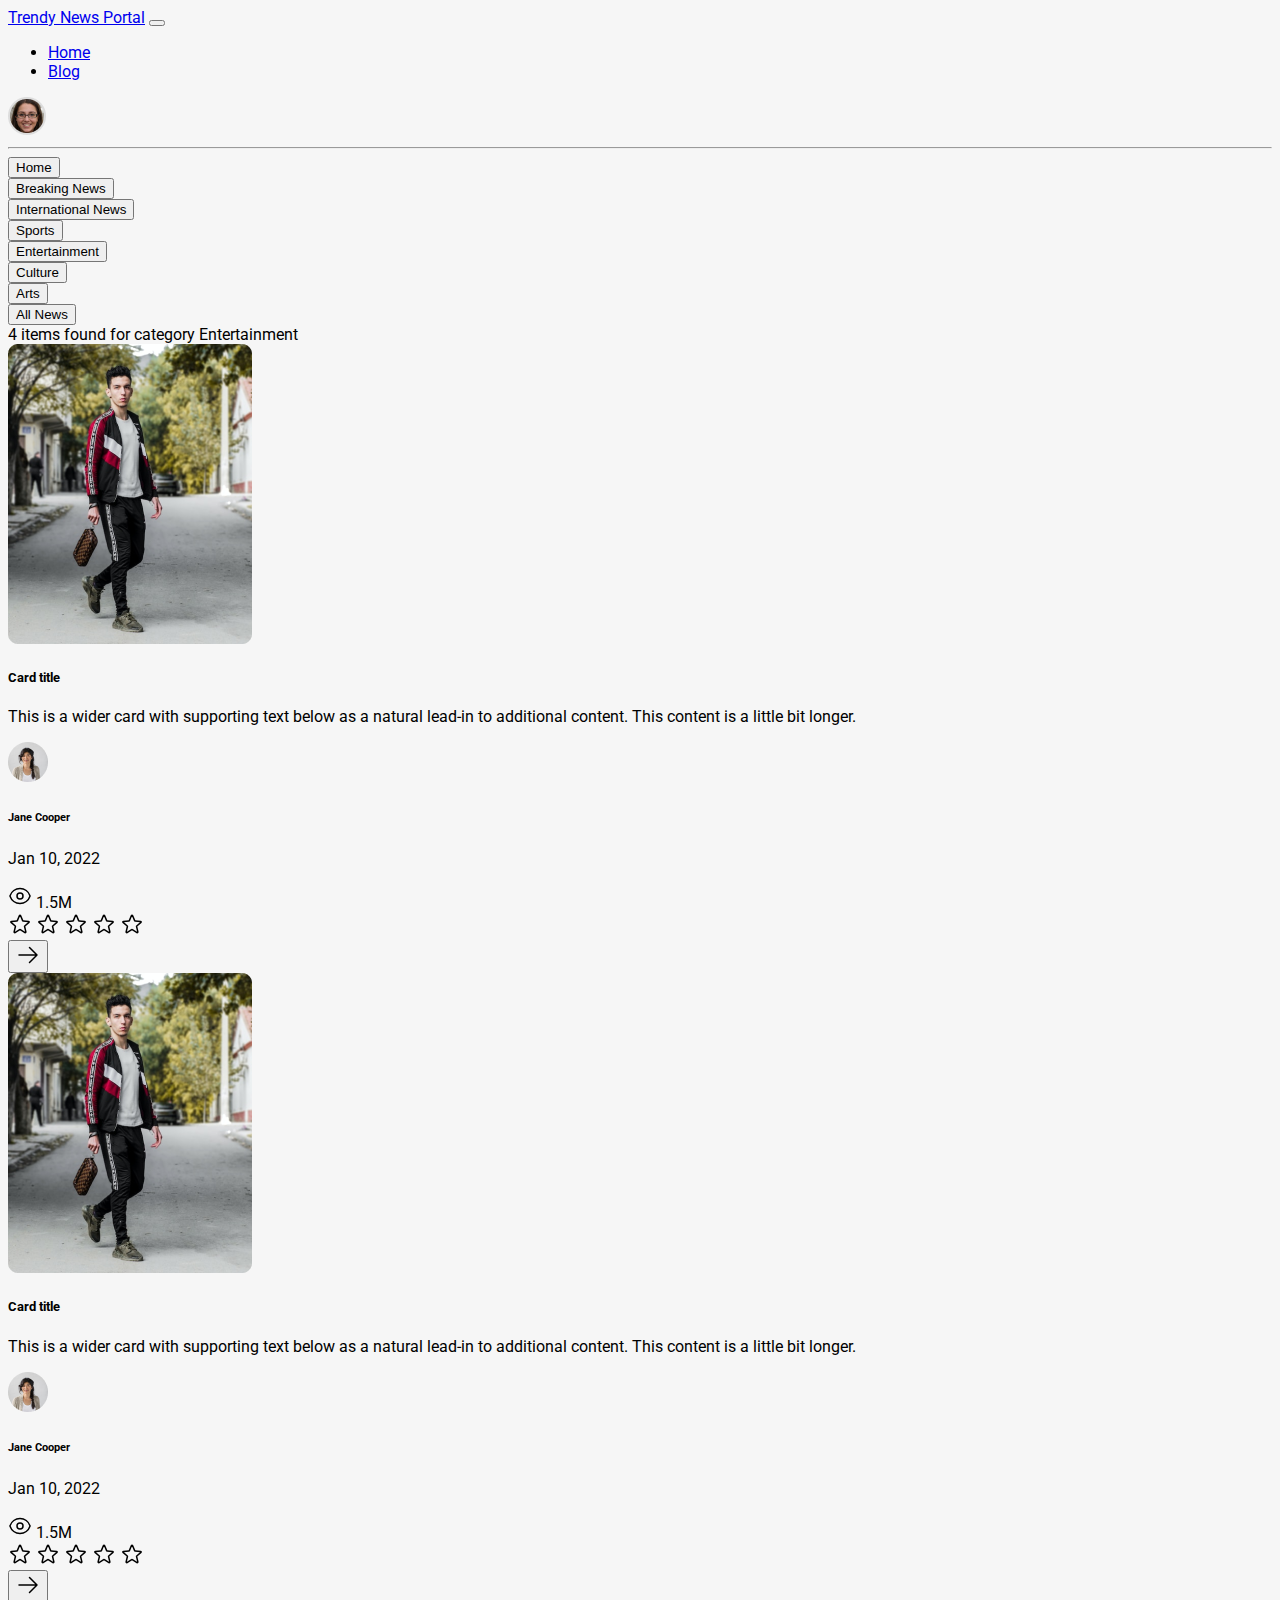
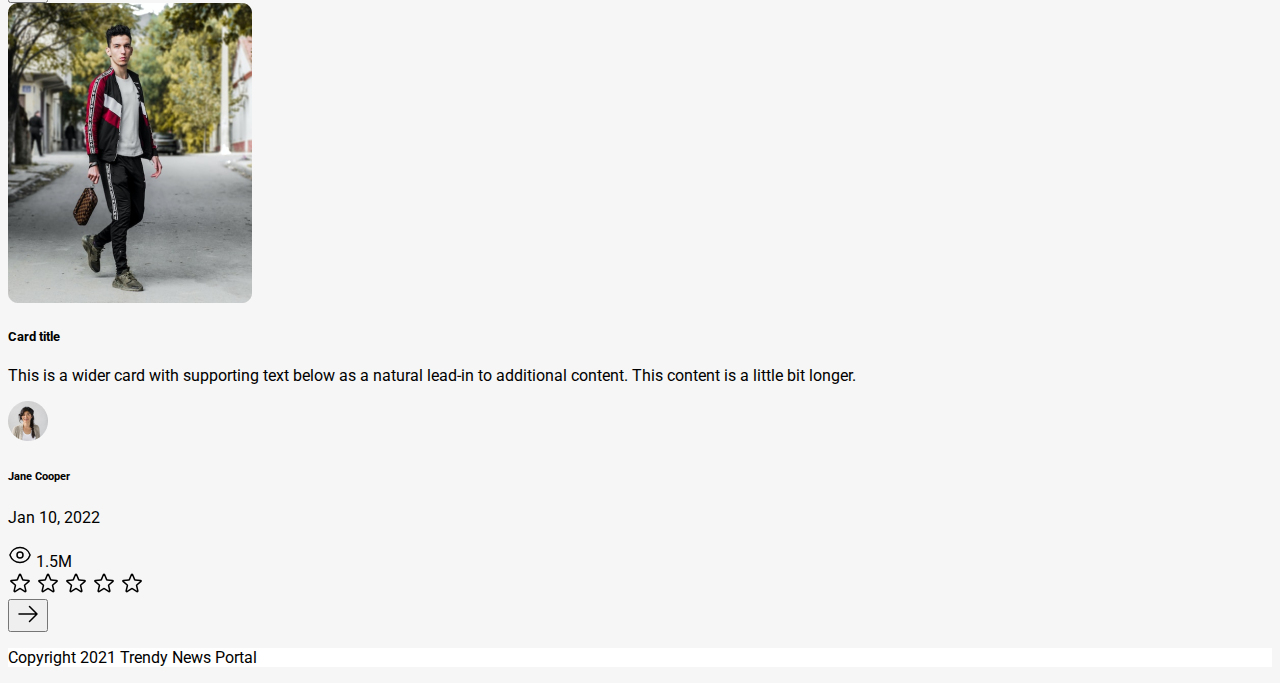
==== index.html @ 8bb481de "UI Done!" ====
<!DOCTYPE html>
<html lang="en">
<head>
  <meta charset="UTF-8">
  <meta http-equiv="X-UA-Compatible" content="IE=edge">
  <meta name="viewport" content="width=device-width, initial-scale=1.0">
  <title>Trendy News Portal</title>
  <!-- Bootstrap CSS -->
  <link href="https://cdn.jsdelivr.net/npm/bootstrap@5.0.2/dist/css/bootstrap.min.css" rel="stylesheet" integrity="sha384-EVSTQN3/azprG1Anm3QDgpJLIm9Nao0Yz1ztcQTwFspd3yD65VohhpuuCOmLASjC" crossorigin="anonymous">
  <!-- Custom CSS -->
  <link rel="stylesheet" href="styles/style.css">
</head>
<body>
  <!-- Header start -->
  <header>
    <nav class="navbar navbar-expand-lg navbar-light">
      <div class="container">
        <a class="navbar-brand" href="#"><span class="fw-bold text-primary">Trendy</span> News Portal</a>
        <button class="navbar-toggler" type="button" data-bs-toggle="collapse" data-bs-target="#navbarSupportedContent" aria-controls="navbarSupportedContent" aria-expanded="false" aria-label="Toggle navigation">
          <span class="navbar-toggler-icon"></span>
        </button>
        <div class="collapse navbar-collapse" id="navbarSupportedContent">
          <ul class="navbar-nav ml-auto ms-auto mb-2 mb-lg-0">
            <li class="nav-item">
              <a class="nav-link active fw-bold text-primary text-decoration-underline" aria-current="page" href="#">Home</a>
            </li>
            <li class="nav-item">
              <a class="nav-link" href="#">Blog</a>
            </li>
          </ul>
          <div class="ml-5">
            <img src="images/Avatar.png" alt="Avatar Image">
          </div>
        </div>
      </div>
    </nav>
  </header>
  <hr class="container mb-5">
  <!-- Header End -->
  <!-- Main Section Start  -->
  <main>
    <!-- Category Start  -->
    <Section class="mb-5">
      <div class="container">
        <div class="row align-items-center">
          <div class="col">
            <button class="btn">Home</button>
          </div>
          <div class="col">
            <button class="btn">Breaking News</button>
          </div>
          <div class="col">
            <button class="btn">International News</button>
          </div>
          <div class="col">
            <button class="btn">Sports</button>
          </div>
          <div class="col">
            <button class="btn btn-outline-primary">Entertainment</button>
          </div>
          <div class="col">
            <button class="btn">Culture</button>
          </div>
          <div class="col">
            <button class="btn">Arts</button>
          </div>
          <div class="col">
            <button class="btn">All News</button>
          </div>
        </div>
      </div>
    </Section>
    <!-- Category End  -->
    <!-- Category Message Section Start  -->
    <section class="">
      <div class="container">
        <div class="row">
          <div class="col">
            <div class="alert alert-success" role="alert">
              4 items found for category Entertainment
            </div>
          </div>
        </div>
      </div>
    </section>
    <!-- Category Message Section End  -->
    <!-- Short View Start  -->
    <section>
      <div class="container">
        <div class="row">
          <div class="col">
            <div class="card mb-3 rounded-3">
              <div class="row g-0 d-flex align-items-center">
                <div class="col-md-4 p-3">
                  <img src="images/card-img.png" class="img-fluid w-100 rounded-start" alt="...">
                </div>
                <div class="col-md-8">
                  <div class="card-body">
                    <h5 class="card-title">Card title</h5>
                    <p class="card-text">This is a wider card with supporting text below as a natural lead-in to additional content. This content is a little bit longer.</p>
                    <div class="container mt-5">
                      <div class="row d-flex align-items-center justify-content-center">
                        <div class="col-md-3 col-6">
                          <div class="author d-flex align-items-center">
                            <img src="images/author.png" alt="">
                            <div class="author-info">
                              <h6>Jane Cooper</h6>
                              <p>Jan 10, 2022</p>
                            </div>
                          </div>
                        </div>
                        <div class="col-md-3 col-6">
                          <svg style="height: 24px; width: 24px;" xmlns="http://www.w3.org/2000/svg" fill="none" viewBox="0 0 24 24" stroke-width="1.5" stroke="currentColor" class="w-6 h-6">
                            <path stroke-linecap="round" stroke-linejoin="round" d="M2.036 12.322a1.012 1.012 0 010-.639C3.423 7.51 7.36 4.5 12 4.5c4.638 0 8.573 3.007 9.963 7.178.07.207.07.431 0 .639C20.577 16.49 16.64 19.5 12 19.5c-4.638 0-8.573-3.007-9.963-7.178z" />
                            <path stroke-linecap="round" stroke-linejoin="round" d="M15 12a3 3 0 11-6 0 3 3 0 016 0z" />
                          </svg>
                          <span>1.5M</span>
                        </div>
                        <div class="col-md-3 col-6">
                          <svg style="height: 24px; width: 24px;" xmlns="http://www.w3.org/2000/svg" fill="none" viewBox="0 0 24 24" stroke-width="1.5" stroke="currentColor" class="w-6 h-6">
                            <path stroke-linecap="round" stroke-linejoin="round" d="M11.48 3.499a.562.562 0 011.04 0l2.125 5.111a.563.563 0 00.475.345l5.518.442c.499.04.701.663.321.988l-4.204 3.602a.563.563 0 00-.182.557l1.285 5.385a.562.562 0 01-.84.61l-4.725-2.885a.563.563 0 00-.586 0L6.982 20.54a.562.562 0 01-.84-.61l1.285-5.386a.562.562 0 00-.182-.557l-4.204-3.602a.563.563 0 01.321-.988l5.518-.442a.563.563 0 00.475-.345L11.48 3.5z" />
                          </svg>
                          <svg style="height: 24px; width: 24px;" xmlns="http://www.w3.org/2000/svg" fill="none" viewBox="0 0 24 24" stroke-width="1.5" stroke="currentColor" class="w-6 h-6">
                            <path stroke-linecap="round" stroke-linejoin="round" d="M11.48 3.499a.562.562 0 011.04 0l2.125 5.111a.563.563 0 00.475.345l5.518.442c.499.04.701.663.321.988l-4.204 3.602a.563.563 0 00-.182.557l1.285 5.385a.562.562 0 01-.84.61l-4.725-2.885a.563.563 0 00-.586 0L6.982 20.54a.562.562 0 01-.84-.61l1.285-5.386a.562.562 0 00-.182-.557l-4.204-3.602a.563.563 0 01.321-.988l5.518-.442a.563.563 0 00.475-.345L11.48 3.5z" />
                          </svg>
                          <svg style="height: 24px; width: 24px;" xmlns="http://www.w3.org/2000/svg" fill="none" viewBox="0 0 24 24" stroke-width="1.5" stroke="currentColor" class="w-6 h-6">
                            <path stroke-linecap="round" stroke-linejoin="round" d="M11.48 3.499a.562.562 0 011.04 0l2.125 5.111a.563.563 0 00.475.345l5.518.442c.499.04.701.663.321.988l-4.204 3.602a.563.563 0 00-.182.557l1.285 5.385a.562.562 0 01-.84.61l-4.725-2.885a.563.563 0 00-.586 0L6.982 20.54a.562.562 0 01-.84-.61l1.285-5.386a.562.562 0 00-.182-.557l-4.204-3.602a.563.563 0 01.321-.988l5.518-.442a.563.563 0 00.475-.345L11.48 3.5z" />
                          </svg>
                          <svg style="height: 24px; width: 24px;" xmlns="http://www.w3.org/2000/svg" fill="none" viewBox="0 0 24 24" stroke-width="1.5" stroke="currentColor" class="w-6 h-6">
                            <path stroke-linecap="round" stroke-linejoin="round" d="M11.48 3.499a.562.562 0 011.04 0l2.125 5.111a.563.563 0 00.475.345l5.518.442c.499.04.701.663.321.988l-4.204 3.602a.563.563 0 00-.182.557l1.285 5.385a.562.562 0 01-.84.61l-4.725-2.885a.563.563 0 00-.586 0L6.982 20.54a.562.562 0 01-.84-.61l1.285-5.386a.562.562 0 00-.182-.557l-4.204-3.602a.563.563 0 01.321-.988l5.518-.442a.563.563 0 00.475-.345L11.48 3.5z" />
                          </svg>
                          <svg style="height: 24px; width: 24px;" xmlns="http://www.w3.org/2000/svg" fill="none" viewBox="0 0 24 24" stroke-width="1.5" stroke="currentColor" class="w-6 h-6">
                            <path stroke-linecap="round" stroke-linejoin="round" d="M11.48 3.499a.562.562 0 011.04 0l2.125 5.111a.563.563 0 00.475.345l5.518.442c.499.04.701.663.321.988l-4.204 3.602a.563.563 0 00-.182.557l1.285 5.385a.562.562 0 01-.84.61l-4.725-2.885a.563.563 0 00-.586 0L6.982 20.54a.562.562 0 01-.84-.61l1.285-5.386a.562.562 0 00-.182-.557l-4.204-3.602a.563.563 0 01.321-.988l5.518-.442a.563.563 0 00.475-.345L11.48 3.5z" />
                          </svg>
                          
                        </div>
                        <div class="col-md-3 col-6">
                          <button class="btn btn-outline-primary"><svg style="height: 24px; width: 24px;" xmlns="http://www.w3.org/2000/svg" fill="none" viewBox="0 0 24 24" stroke-width="1.5" stroke="currentColor" class="w-6 h-6">
                            <path stroke-linecap="round" stroke-linejoin="round" d="M13.5 4.5L21 12m0 0l-7.5 7.5M21 12H3" />
                          </svg>
                          </button>
                        </div>
                      </div>
                    </div>
                  </div>
                </div>
              </div>
            </div>
          </div>
        </div>
      </div>
      <div class="container">
        <div class="row">
          <div class="col">
            <div class="card mb-3 rounded-3">
              <div class="row g-0 d-flex align-items-center">
                <div class="col-md-4 p-3">
                  <img src="images/card-img.png" class="img-fluid w-100 rounded-start" alt="...">
                </div>
                <div class="col-md-8">
                  <div class="card-body">
                    <h5 class="card-title">Card title</h5>
                    <p class="card-text">This is a wider card with supporting text below as a natural lead-in to additional content. This content is a little bit longer.</p>
                    <div class="container mt-5">
                      <div class="row d-flex align-items-center justify-content-start">
                        <div class="col-md-3 col-6">
                          <div class="author d-flex align-items-center">
                            <img src="images/author.png" alt="">
                            <div class="author-info">
                              <h6>Jane Cooper</h6>
                              <p>Jan 10, 2022</p>
                            </div>
                          </div>
                        </div>
                        <div class="col-md-3 col-6">
                          <svg style="height: 24px; width: 24px;" xmlns="http://www.w3.org/2000/svg" fill="none" viewBox="0 0 24 24" stroke-width="1.5" stroke="currentColor" class="w-6 h-6">
                            <path stroke-linecap="round" stroke-linejoin="round" d="M2.036 12.322a1.012 1.012 0 010-.639C3.423 7.51 7.36 4.5 12 4.5c4.638 0 8.573 3.007 9.963 7.178.07.207.07.431 0 .639C20.577 16.49 16.64 19.5 12 19.5c-4.638 0-8.573-3.007-9.963-7.178z" />
                            <path stroke-linecap="round" stroke-linejoin="round" d="M15 12a3 3 0 11-6 0 3 3 0 016 0z" />
                          </svg>
                          <span>1.5M</span>
                        </div>
                        <div class="col-md-3 col-6">
                          <svg style="height: 24px; width: 24px;" xmlns="http://www.w3.org/2000/svg" fill="none" viewBox="0 0 24 24" stroke-width="1.5" stroke="currentColor" class="w-6 h-6">
                            <path stroke-linecap="round" stroke-linejoin="round" d="M11.48 3.499a.562.562 0 011.04 0l2.125 5.111a.563.563 0 00.475.345l5.518.442c.499.04.701.663.321.988l-4.204 3.602a.563.563 0 00-.182.557l1.285 5.385a.562.562 0 01-.84.61l-4.725-2.885a.563.563 0 00-.586 0L6.982 20.54a.562.562 0 01-.84-.61l1.285-5.386a.562.562 0 00-.182-.557l-4.204-3.602a.563.563 0 01.321-.988l5.518-.442a.563.563 0 00.475-.345L11.48 3.5z" />
                          </svg>
                          <svg style="height: 24px; width: 24px;" xmlns="http://www.w3.org/2000/svg" fill="none" viewBox="0 0 24 24" stroke-width="1.5" stroke="currentColor" class="w-6 h-6">
                            <path stroke-linecap="round" stroke-linejoin="round" d="M11.48 3.499a.562.562 0 011.04 0l2.125 5.111a.563.563 0 00.475.345l5.518.442c.499.04.701.663.321.988l-4.204 3.602a.563.563 0 00-.182.557l1.285 5.385a.562.562 0 01-.84.61l-4.725-2.885a.563.563 0 00-.586 0L6.982 20.54a.562.562 0 01-.84-.61l1.285-5.386a.562.562 0 00-.182-.557l-4.204-3.602a.563.563 0 01.321-.988l5.518-.442a.563.563 0 00.475-.345L11.48 3.5z" />
                          </svg>
                          <svg style="height: 24px; width: 24px;" xmlns="http://www.w3.org/2000/svg" fill="none" viewBox="0 0 24 24" stroke-width="1.5" stroke="currentColor" class="w-6 h-6">
                            <path stroke-linecap="round" stroke-linejoin="round" d="M11.48 3.499a.562.562 0 011.04 0l2.125 5.111a.563.563 0 00.475.345l5.518.442c.499.04.701.663.321.988l-4.204 3.602a.563.563 0 00-.182.557l1.285 5.385a.562.562 0 01-.84.61l-4.725-2.885a.563.563 0 00-.586 0L6.982 20.54a.562.562 0 01-.84-.61l1.285-5.386a.562.562 0 00-.182-.557l-4.204-3.602a.563.563 0 01.321-.988l5.518-.442a.563.563 0 00.475-.345L11.48 3.5z" />
                          </svg>
                          <svg style="height: 24px; width: 24px;" xmlns="http://www.w3.org/2000/svg" fill="none" viewBox="0 0 24 24" stroke-width="1.5" stroke="currentColor" class="w-6 h-6">
                            <path stroke-linecap="round" stroke-linejoin="round" d="M11.48 3.499a.562.562 0 011.04 0l2.125 5.111a.563.563 0 00.475.345l5.518.442c.499.04.701.663.321.988l-4.204 3.602a.563.563 0 00-.182.557l1.285 5.385a.562.562 0 01-.84.61l-4.725-2.885a.563.563 0 00-.586 0L6.982 20.54a.562.562 0 01-.84-.61l1.285-5.386a.562.562 0 00-.182-.557l-4.204-3.602a.563.563 0 01.321-.988l5.518-.442a.563.563 0 00.475-.345L11.48 3.5z" />
                          </svg>
                          <svg style="height: 24px; width: 24px;" xmlns="http://www.w3.org/2000/svg" fill="none" viewBox="0 0 24 24" stroke-width="1.5" stroke="currentColor" class="w-6 h-6">
                            <path stroke-linecap="round" stroke-linejoin="round" d="M11.48 3.499a.562.562 0 011.04 0l2.125 5.111a.563.563 0 00.475.345l5.518.442c.499.04.701.663.321.988l-4.204 3.602a.563.563 0 00-.182.557l1.285 5.385a.562.562 0 01-.84.61l-4.725-2.885a.563.563 0 00-.586 0L6.982 20.54a.562.562 0 01-.84-.61l1.285-5.386a.562.562 0 00-.182-.557l-4.204-3.602a.563.563 0 01.321-.988l5.518-.442a.563.563 0 00.475-.345L11.48 3.5z" />
                          </svg>
                          
                        </div>
                        <div class="col-md-3 col-6">
                          <button class="btn btn-outline-primary"><svg style="height: 24px; width: 24px;" xmlns="http://www.w3.org/2000/svg" fill="none" viewBox="0 0 24 24" stroke-width="1.5" stroke="currentColor" class="w-6 h-6">
                            <path stroke-linecap="round" stroke-linejoin="round" d="M13.5 4.5L21 12m0 0l-7.5 7.5M21 12H3" />
                          </svg>
                          </button>
                        </div>
                      </div>
                    </div>
                  </div>
                </div>
              </div>
            </div>
          </div>
        </div>
      </div>
      <div class="container">
        <div class="row">
          <div class="col">
            <div class="card mb-3 rounded-3">
              <div class="row g-0 d-flex align-items-center">
                <div class="col-md-4 p-3">
                  <img src="images/card-img.png" class="img-fluid w-100 rounded-start" alt="...">
                </div>
                <div class="col-md-8">
                  <div class="card-body">
                    <h5 class="card-title">Card title</h5>
                    <p class="card-text">This is a wider card with supporting text below as a natural lead-in to additional content. This content is a little bit longer.</p>
                    <div class="container mt-5">
                      <div class="row d-flex align-items-center justify-content-center">
                        <div class="col-md-3 col-6">
                          <div class="author d-flex align-items-center">
                            <img src="images/author.png" alt="">
                            <div class="author-info">
                              <h6>Jane Cooper</h6>
                              <p>Jan 10, 2022</p>
                            </div>
                          </div>
                        </div>
                        <div class="col-md-3 col-6">
                          <svg style="height: 24px; width: 24px;" xmlns="http://www.w3.org/2000/svg" fill="none" viewBox="0 0 24 24" stroke-width="1.5" stroke="currentColor" class="w-6 h-6">
                            <path stroke-linecap="round" stroke-linejoin="round" d="M2.036 12.322a1.012 1.012 0 010-.639C3.423 7.51 7.36 4.5 12 4.5c4.638 0 8.573 3.007 9.963 7.178.07.207.07.431 0 .639C20.577 16.49 16.64 19.5 12 19.5c-4.638 0-8.573-3.007-9.963-7.178z" />
                            <path stroke-linecap="round" stroke-linejoin="round" d="M15 12a3 3 0 11-6 0 3 3 0 016 0z" />
                          </svg>
                          <span>1.5M</span>
                        </div>
                        <div class="col-md-3 col-6">
                          <svg style="height: 24px; width: 24px;" xmlns="http://www.w3.org/2000/svg" fill="none" viewBox="0 0 24 24" stroke-width="1.5" stroke="currentColor" class="w-6 h-6">
                            <path stroke-linecap="round" stroke-linejoin="round" d="M11.48 3.499a.562.562 0 011.04 0l2.125 5.111a.563.563 0 00.475.345l5.518.442c.499.04.701.663.321.988l-4.204 3.602a.563.563 0 00-.182.557l1.285 5.385a.562.562 0 01-.84.61l-4.725-2.885a.563.563 0 00-.586 0L6.982 20.54a.562.562 0 01-.84-.61l1.285-5.386a.562.562 0 00-.182-.557l-4.204-3.602a.563.563 0 01.321-.988l5.518-.442a.563.563 0 00.475-.345L11.48 3.5z" />
                          </svg>
                          <svg style="height: 24px; width: 24px;" xmlns="http://www.w3.org/2000/svg" fill="none" viewBox="0 0 24 24" stroke-width="1.5" stroke="currentColor" class="w-6 h-6">
                            <path stroke-linecap="round" stroke-linejoin="round" d="M11.48 3.499a.562.562 0 011.04 0l2.125 5.111a.563.563 0 00.475.345l5.518.442c.499.04.701.663.321.988l-4.204 3.602a.563.563 0 00-.182.557l1.285 5.385a.562.562 0 01-.84.61l-4.725-2.885a.563.563 0 00-.586 0L6.982 20.54a.562.562 0 01-.84-.61l1.285-5.386a.562.562 0 00-.182-.557l-4.204-3.602a.563.563 0 01.321-.988l5.518-.442a.563.563 0 00.475-.345L11.48 3.5z" />
                          </svg>
                          <svg style="height: 24px; width: 24px;" xmlns="http://www.w3.org/2000/svg" fill="none" viewBox="0 0 24 24" stroke-width="1.5" stroke="currentColor" class="w-6 h-6">
                            <path stroke-linecap="round" stroke-linejoin="round" d="M11.48 3.499a.562.562 0 011.04 0l2.125 5.111a.563.563 0 00.475.345l5.518.442c.499.04.701.663.321.988l-4.204 3.602a.563.563 0 00-.182.557l1.285 5.385a.562.562 0 01-.84.61l-4.725-2.885a.563.563 0 00-.586 0L6.982 20.54a.562.562 0 01-.84-.61l1.285-5.386a.562.562 0 00-.182-.557l-4.204-3.602a.563.563 0 01.321-.988l5.518-.442a.563.563 0 00.475-.345L11.48 3.5z" />
                          </svg>
                          <svg style="height: 24px; width: 24px;" xmlns="http://www.w3.org/2000/svg" fill="none" viewBox="0 0 24 24" stroke-width="1.5" stroke="currentColor" class="w-6 h-6">
                            <path stroke-linecap="round" stroke-linejoin="round" d="M11.48 3.499a.562.562 0 011.04 0l2.125 5.111a.563.563 0 00.475.345l5.518.442c.499.04.701.663.321.988l-4.204 3.602a.563.563 0 00-.182.557l1.285 5.385a.562.562 0 01-.84.61l-4.725-2.885a.563.563 0 00-.586 0L6.982 20.54a.562.562 0 01-.84-.61l1.285-5.386a.562.562 0 00-.182-.557l-4.204-3.602a.563.563 0 01.321-.988l5.518-.442a.563.563 0 00.475-.345L11.48 3.5z" />
                          </svg>
                          <svg style="height: 24px; width: 24px;" xmlns="http://www.w3.org/2000/svg" fill="none" viewBox="0 0 24 24" stroke-width="1.5" stroke="currentColor" class="w-6 h-6">
                            <path stroke-linecap="round" stroke-linejoin="round" d="M11.48 3.499a.562.562 0 011.04 0l2.125 5.111a.563.563 0 00.475.345l5.518.442c.499.04.701.663.321.988l-4.204 3.602a.563.563 0 00-.182.557l1.285 5.385a.562.562 0 01-.84.61l-4.725-2.885a.563.563 0 00-.586 0L6.982 20.54a.562.562 0 01-.84-.61l1.285-5.386a.562.562 0 00-.182-.557l-4.204-3.602a.563.563 0 01.321-.988l5.518-.442a.563.563 0 00.475-.345L11.48 3.5z" />
                          </svg>
                          
                        </div>
                        <div class="col-md-3 col-6">
                          <button class="btn btn-outline-primary"><svg style="height: 24px; width: 24px;" xmlns="http://www.w3.org/2000/svg" fill="none" viewBox="0 0 24 24" stroke-width="1.5" stroke="currentColor" class="w-6 h-6">
                            <path stroke-linecap="round" stroke-linejoin="round" d="M13.5 4.5L21 12m0 0l-7.5 7.5M21 12H3" />
                          </svg>
                          </button>
                        </div>
                      </div>
                    </div>
                  </div>
                </div>
              </div>
            </div>
          </div>
        </div>
      </div>
    </section>
    <!-- Short View End  -->
  </main>
  <!-- Main Section End  -->
  <!-- Footer Start  -->
  <footer class="text-center mt-5 p-3">
    <p>Copyright 2021 Trendy News Portal</p>
  </footer>
  <!-- Footer End  -->
  
 
  <!-- Bootstrap Script -->
  <script src="https://cdn.jsdelivr.net/npm/bootstrap@5.0.2/dist/js/bootstrap.bundle.min.js" integrity="sha384-MrcW6ZMFYlzcLA8Nl+NtUVF0sA7MsXsP1UyJoMp4YLEuNSfAP+JcXn/tWtIaxVXM" crossorigin="anonymous"></script>
  <!-- Custom Js  -->
  <script src="js/app.js"></script>
</body>
</html>
---- styles/style.css ----
/* fonts  */
@import url('https://fonts.googleapis.com/css2?family=Roboto:wght@400;500;700&display=swap');

/* Utilities */
body { 

  font-family: 'Roboto', sans-serif;
  background-color: #F6F6F6;

 }
 footer { 
  background-color: #fff;
  }
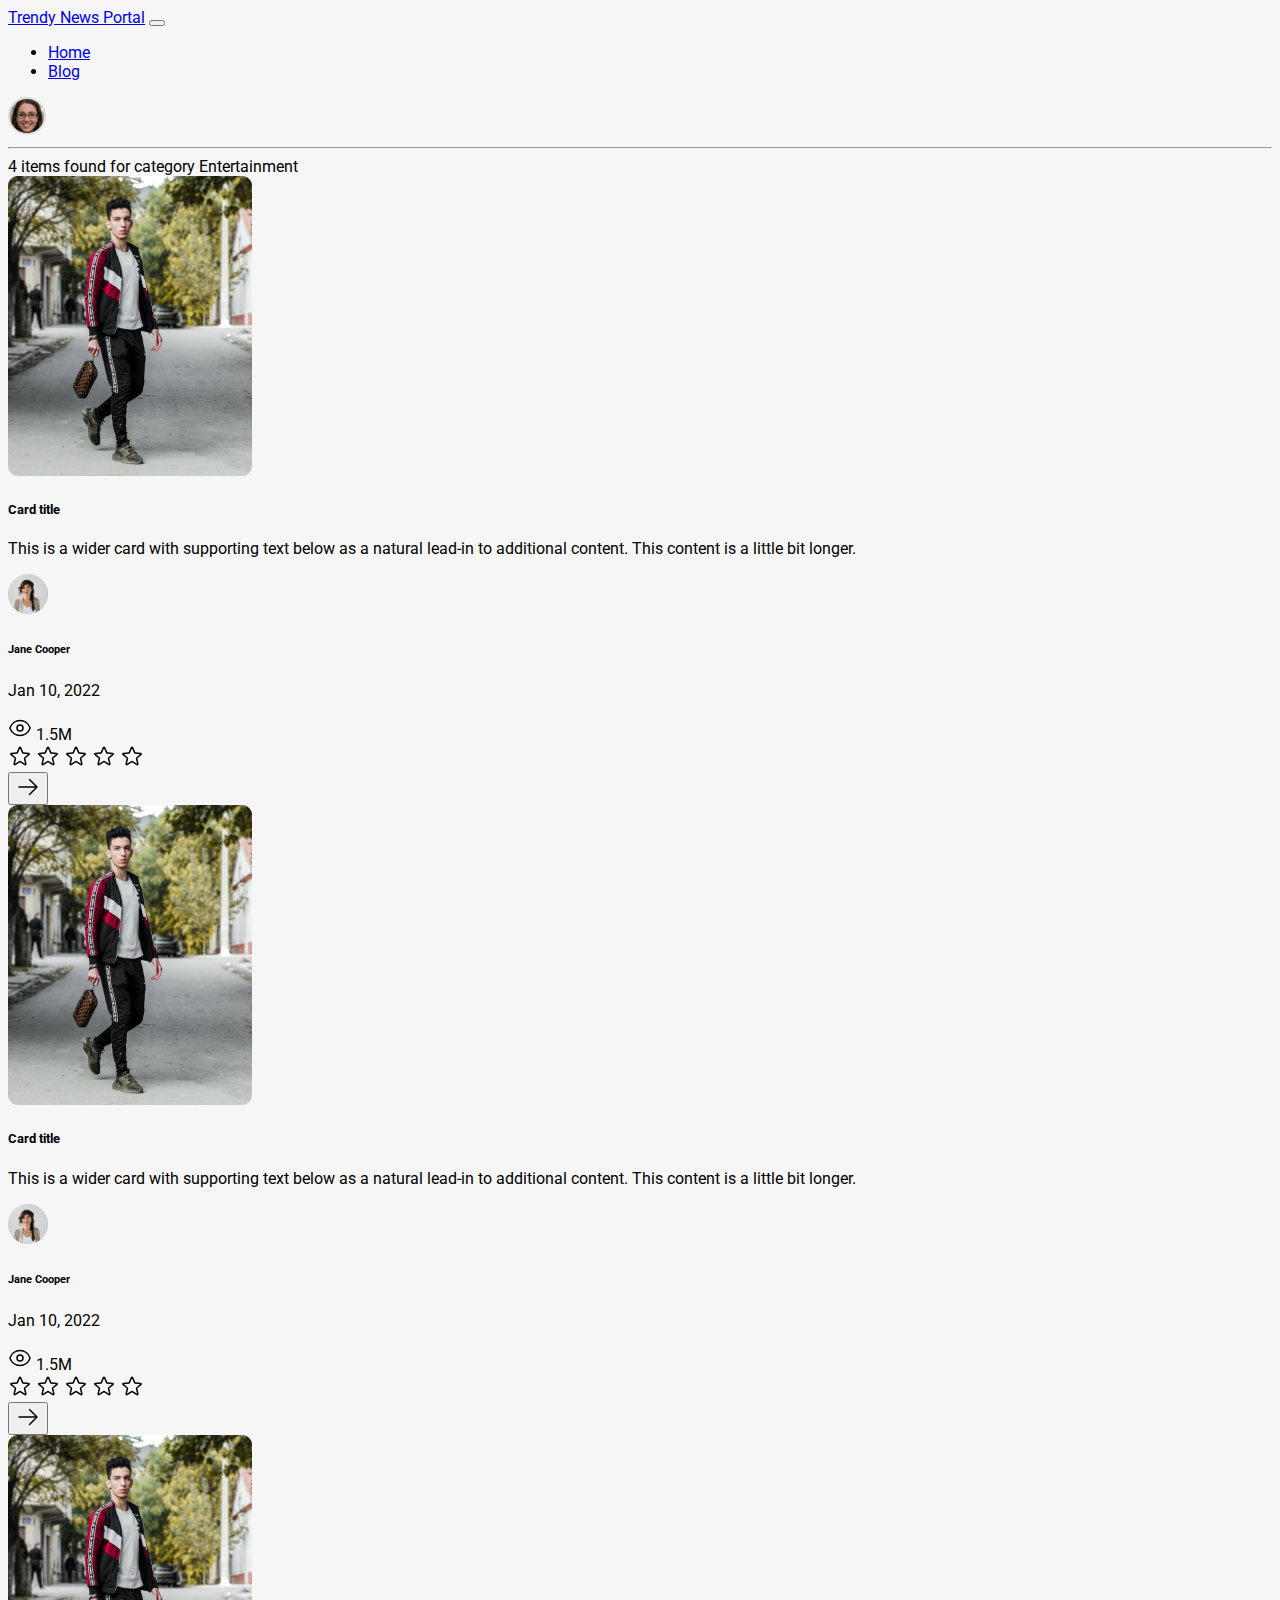
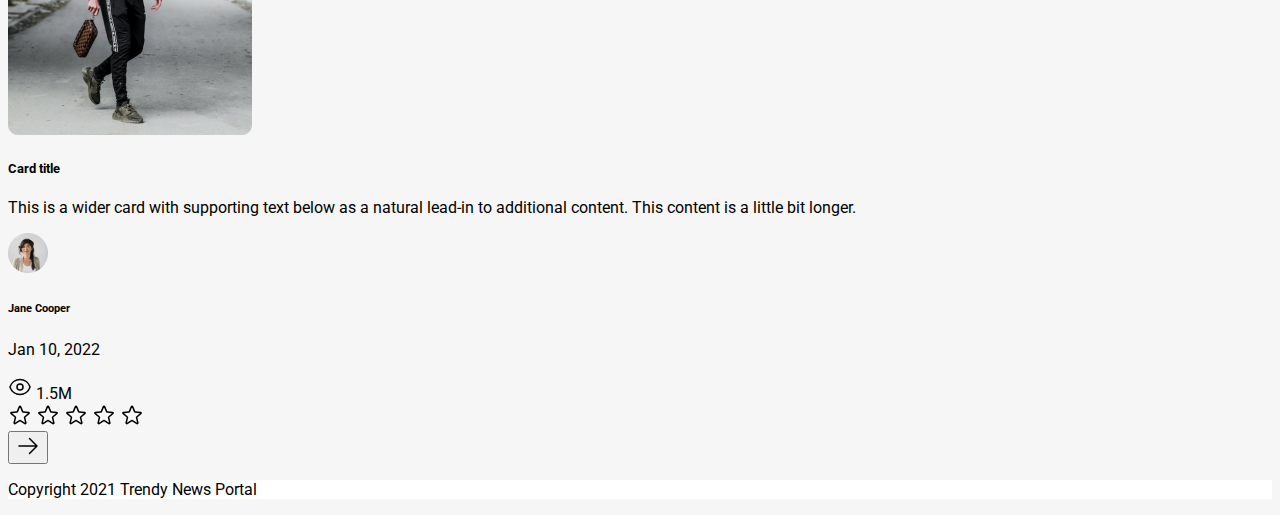
==== commit 6b2e1d55: "dynamic categories created" ====
--- a/index.html
+++ b/index.html
@@ -42,31 +42,9 @@
     <!-- Category Start  -->
     <Section class="mb-5">
       <div class="container">
-        <div class="row align-items-center">
-          <div class="col">
-            <button class="btn">Home</button>
-          </div>
-          <div class="col">
-            <button class="btn">Breaking News</button>
-          </div>
-          <div class="col">
-            <button class="btn">International News</button>
-          </div>
-          <div class="col">
-            <button class="btn">Sports</button>
-          </div>
-          <div class="col">
-            <button class="btn btn-outline-primary">Entertainment</button>
-          </div>
-          <div class="col">
-            <button class="btn">Culture</button>
-          </div>
-          <div class="col">
-            <button class="btn">Arts</button>
-          </div>
-          <div class="col">
-            <button class="btn">All News</button>
-          </div>
+        <div id="btn-container" class="row align-items-center">
+          <!-- Dynamic Categories Goes Here -->
+          
         </div>
       </div>
     </Section>
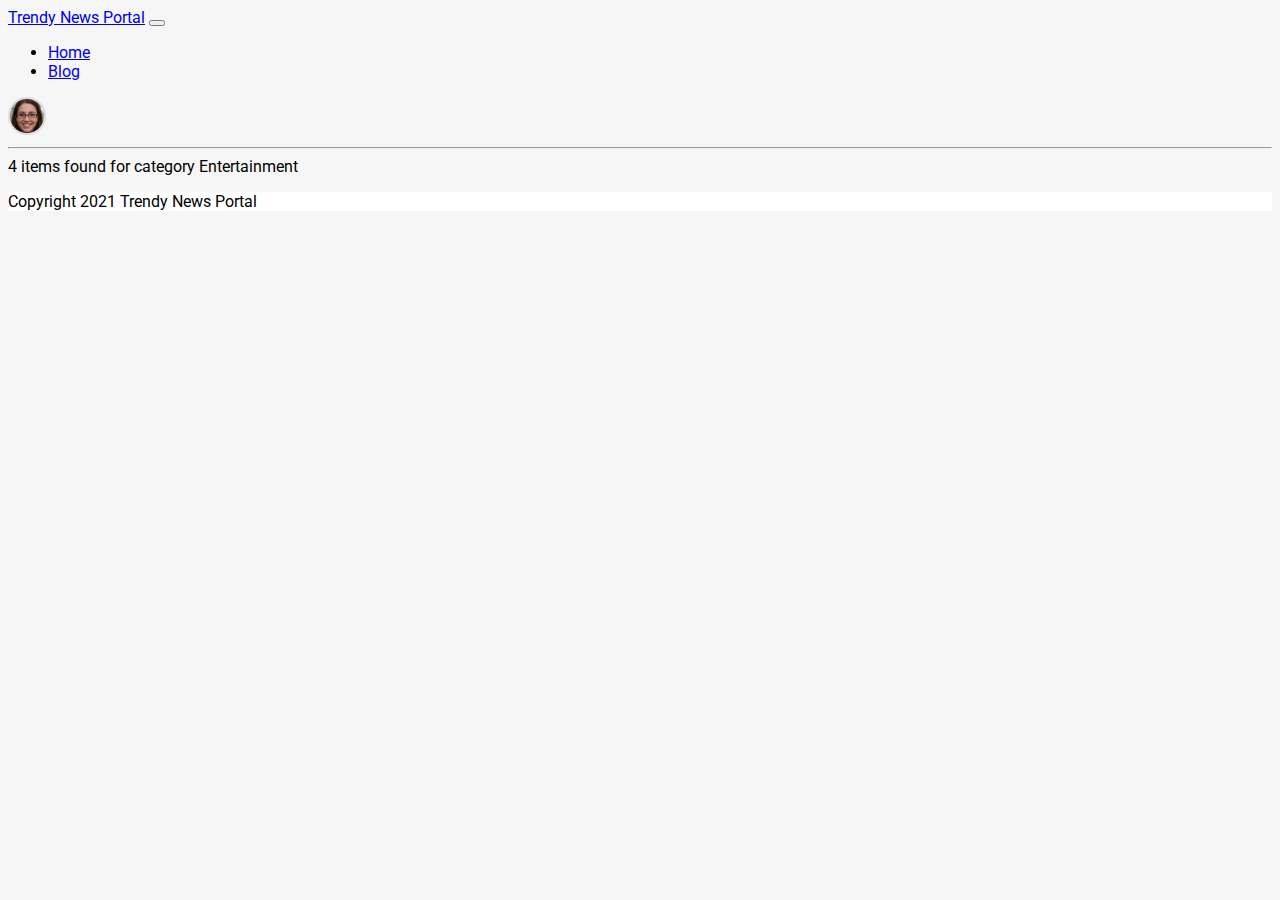
==== commit c7f70320: "developing category wise news display feature" ====
--- a/index.html
+++ b/index.html
@@ -44,7 +44,7 @@
       <div class="container">
         <div id="btn-container" class="row align-items-center">
           <!-- Dynamic Categories Goes Here -->
-          
+
         </div>
       </div>
     </Section>
@@ -64,195 +64,14 @@
     <!-- Category Message Section End  -->
     <!-- Short View Start  -->
     <section>
-      <div class="container">
-        <div class="row">
-          <div class="col">
-            <div class="card mb-3 rounded-3">
-              <div class="row g-0 d-flex align-items-center">
-                <div class="col-md-4 p-3">
-                  <img src="images/card-img.png" class="img-fluid w-100 rounded-start" alt="...">
-                </div>
-                <div class="col-md-8">
-                  <div class="card-body">
-                    <h5 class="card-title">Card title</h5>
-                    <p class="card-text">This is a wider card with supporting text below as a natural lead-in to additional content. This content is a little bit longer.</p>
-                    <div class="container mt-5">
-                      <div class="row d-flex align-items-center justify-content-center">
-                        <div class="col-md-3 col-6">
-                          <div class="author d-flex align-items-center">
-                            <img src="images/author.png" alt="">
-                            <div class="author-info">
-                              <h6>Jane Cooper</h6>
-                              <p>Jan 10, 2022</p>
-                            </div>
-                          </div>
-                        </div>
-                        <div class="col-md-3 col-6">
-                          <svg style="height: 24px; width: 24px;" xmlns="http://www.w3.org/2000/svg" fill="none" viewBox="0 0 24 24" stroke-width="1.5" stroke="currentColor" class="w-6 h-6">
-                            <path stroke-linecap="round" stroke-linejoin="round" d="M2.036 12.322a1.012 1.012 0 010-.639C3.423 7.51 7.36 4.5 12 4.5c4.638 0 8.573 3.007 9.963 7.178.07.207.07.431 0 .639C20.577 16.49 16.64 19.5 12 19.5c-4.638 0-8.573-3.007-9.963-7.178z" />
-                            <path stroke-linecap="round" stroke-linejoin="round" d="M15 12a3 3 0 11-6 0 3 3 0 016 0z" />
-                          </svg>
-                          <span>1.5M</span>
-                        </div>
-                        <div class="col-md-3 col-6">
-                          <svg style="height: 24px; width: 24px;" xmlns="http://www.w3.org/2000/svg" fill="none" viewBox="0 0 24 24" stroke-width="1.5" stroke="currentColor" class="w-6 h-6">
-                            <path stroke-linecap="round" stroke-linejoin="round" d="M11.48 3.499a.562.562 0 011.04 0l2.125 5.111a.563.563 0 00.475.345l5.518.442c.499.04.701.663.321.988l-4.204 3.602a.563.563 0 00-.182.557l1.285 5.385a.562.562 0 01-.84.61l-4.725-2.885a.563.563 0 00-.586 0L6.982 20.54a.562.562 0 01-.84-.61l1.285-5.386a.562.562 0 00-.182-.557l-4.204-3.602a.563.563 0 01.321-.988l5.518-.442a.563.563 0 00.475-.345L11.48 3.5z" />
-                          </svg>
-                          <svg style="height: 24px; width: 24px;" xmlns="http://www.w3.org/2000/svg" fill="none" viewBox="0 0 24 24" stroke-width="1.5" stroke="currentColor" class="w-6 h-6">
-                            <path stroke-linecap="round" stroke-linejoin="round" d="M11.48 3.499a.562.562 0 011.04 0l2.125 5.111a.563.563 0 00.475.345l5.518.442c.499.04.701.663.321.988l-4.204 3.602a.563.563 0 00-.182.557l1.285 5.385a.562.562 0 01-.84.61l-4.725-2.885a.563.563 0 00-.586 0L6.982 20.54a.562.562 0 01-.84-.61l1.285-5.386a.562.562 0 00-.182-.557l-4.204-3.602a.563.563 0 01.321-.988l5.518-.442a.563.563 0 00.475-.345L11.48 3.5z" />
-                          </svg>
-                          <svg style="height: 24px; width: 24px;" xmlns="http://www.w3.org/2000/svg" fill="none" viewBox="0 0 24 24" stroke-width="1.5" stroke="currentColor" class="w-6 h-6">
-                            <path stroke-linecap="round" stroke-linejoin="round" d="M11.48 3.499a.562.562 0 011.04 0l2.125 5.111a.563.563 0 00.475.345l5.518.442c.499.04.701.663.321.988l-4.204 3.602a.563.563 0 00-.182.557l1.285 5.385a.562.562 0 01-.84.61l-4.725-2.885a.563.563 0 00-.586 0L6.982 20.54a.562.562 0 01-.84-.61l1.285-5.386a.562.562 0 00-.182-.557l-4.204-3.602a.563.563 0 01.321-.988l5.518-.442a.563.563 0 00.475-.345L11.48 3.5z" />
-                          </svg>
-                          <svg style="height: 24px; width: 24px;" xmlns="http://www.w3.org/2000/svg" fill="none" viewBox="0 0 24 24" stroke-width="1.5" stroke="currentColor" class="w-6 h-6">
-                            <path stroke-linecap="round" stroke-linejoin="round" d="M11.48 3.499a.562.562 0 011.04 0l2.125 5.111a.563.563 0 00.475.345l5.518.442c.499.04.701.663.321.988l-4.204 3.602a.563.563 0 00-.182.557l1.285 5.385a.562.562 0 01-.84.61l-4.725-2.885a.563.563 0 00-.586 0L6.982 20.54a.562.562 0 01-.84-.61l1.285-5.386a.562.562 0 00-.182-.557l-4.204-3.602a.563.563 0 01.321-.988l5.518-.442a.563.563 0 00.475-.345L11.48 3.5z" />
-                          </svg>
-                          <svg style="height: 24px; width: 24px;" xmlns="http://www.w3.org/2000/svg" fill="none" viewBox="0 0 24 24" stroke-width="1.5" stroke="currentColor" class="w-6 h-6">
-                            <path stroke-linecap="round" stroke-linejoin="round" d="M11.48 3.499a.562.562 0 011.04 0l2.125 5.111a.563.563 0 00.475.345l5.518.442c.499.04.701.663.321.988l-4.204 3.602a.563.563 0 00-.182.557l1.285 5.385a.562.562 0 01-.84.61l-4.725-2.885a.563.563 0 00-.586 0L6.982 20.54a.562.562 0 01-.84-.61l1.285-5.386a.562.562 0 00-.182-.557l-4.204-3.602a.563.563 0 01.321-.988l5.518-.442a.563.563 0 00.475-.345L11.48 3.5z" />
-                          </svg>
-                          
-                        </div>
-                        <div class="col-md-3 col-6">
-                          <button class="btn btn-outline-primary"><svg style="height: 24px; width: 24px;" xmlns="http://www.w3.org/2000/svg" fill="none" viewBox="0 0 24 24" stroke-width="1.5" stroke="currentColor" class="w-6 h-6">
-                            <path stroke-linecap="round" stroke-linejoin="round" d="M13.5 4.5L21 12m0 0l-7.5 7.5M21 12H3" />
-                          </svg>
-                          </button>
-                        </div>
-                      </div>
-                    </div>
-                  </div>
-                </div>
-              </div>
-            </div>
-          </div>
+      <div  class="container">
+        <div id="news-row" class="row">
+          <!-- <div class="col">
+            
+          </div> -->
         </div>
       </div>
-      <div class="container">
-        <div class="row">
-          <div class="col">
-            <div class="card mb-3 rounded-3">
-              <div class="row g-0 d-flex align-items-center">
-                <div class="col-md-4 p-3">
-                  <img src="images/card-img.png" class="img-fluid w-100 rounded-start" alt="...">
-                </div>
-                <div class="col-md-8">
-                  <div class="card-body">
-                    <h5 class="card-title">Card title</h5>
-                    <p class="card-text">This is a wider card with supporting text below as a natural lead-in to additional content. This content is a little bit longer.</p>
-                    <div class="container mt-5">
-                      <div class="row d-flex align-items-center justify-content-start">
-                        <div class="col-md-3 col-6">
-                          <div class="author d-flex align-items-center">
-                            <img src="images/author.png" alt="">
-                            <div class="author-info">
-                              <h6>Jane Cooper</h6>
-                              <p>Jan 10, 2022</p>
-                            </div>
-                          </div>
-                        </div>
-                        <div class="col-md-3 col-6">
-                          <svg style="height: 24px; width: 24px;" xmlns="http://www.w3.org/2000/svg" fill="none" viewBox="0 0 24 24" stroke-width="1.5" stroke="currentColor" class="w-6 h-6">
-                            <path stroke-linecap="round" stroke-linejoin="round" d="M2.036 12.322a1.012 1.012 0 010-.639C3.423 7.51 7.36 4.5 12 4.5c4.638 0 8.573 3.007 9.963 7.178.07.207.07.431 0 .639C20.577 16.49 16.64 19.5 12 19.5c-4.638 0-8.573-3.007-9.963-7.178z" />
-                            <path stroke-linecap="round" stroke-linejoin="round" d="M15 12a3 3 0 11-6 0 3 3 0 016 0z" />
-                          </svg>
-                          <span>1.5M</span>
-                        </div>
-                        <div class="col-md-3 col-6">
-                          <svg style="height: 24px; width: 24px;" xmlns="http://www.w3.org/2000/svg" fill="none" viewBox="0 0 24 24" stroke-width="1.5" stroke="currentColor" class="w-6 h-6">
-                            <path stroke-linecap="round" stroke-linejoin="round" d="M11.48 3.499a.562.562 0 011.04 0l2.125 5.111a.563.563 0 00.475.345l5.518.442c.499.04.701.663.321.988l-4.204 3.602a.563.563 0 00-.182.557l1.285 5.385a.562.562 0 01-.84.61l-4.725-2.885a.563.563 0 00-.586 0L6.982 20.54a.562.562 0 01-.84-.61l1.285-5.386a.562.562 0 00-.182-.557l-4.204-3.602a.563.563 0 01.321-.988l5.518-.442a.563.563 0 00.475-.345L11.48 3.5z" />
-                          </svg>
-                          <svg style="height: 24px; width: 24px;" xmlns="http://www.w3.org/2000/svg" fill="none" viewBox="0 0 24 24" stroke-width="1.5" stroke="currentColor" class="w-6 h-6">
-                            <path stroke-linecap="round" stroke-linejoin="round" d="M11.48 3.499a.562.562 0 011.04 0l2.125 5.111a.563.563 0 00.475.345l5.518.442c.499.04.701.663.321.988l-4.204 3.602a.563.563 0 00-.182.557l1.285 5.385a.562.562 0 01-.84.61l-4.725-2.885a.563.563 0 00-.586 0L6.982 20.54a.562.562 0 01-.84-.61l1.285-5.386a.562.562 0 00-.182-.557l-4.204-3.602a.563.563 0 01.321-.988l5.518-.442a.563.563 0 00.475-.345L11.48 3.5z" />
-                          </svg>
-                          <svg style="height: 24px; width: 24px;" xmlns="http://www.w3.org/2000/svg" fill="none" viewBox="0 0 24 24" stroke-width="1.5" stroke="currentColor" class="w-6 h-6">
-                            <path stroke-linecap="round" stroke-linejoin="round" d="M11.48 3.499a.562.562 0 011.04 0l2.125 5.111a.563.563 0 00.475.345l5.518.442c.499.04.701.663.321.988l-4.204 3.602a.563.563 0 00-.182.557l1.285 5.385a.562.562 0 01-.84.61l-4.725-2.885a.563.563 0 00-.586 0L6.982 20.54a.562.562 0 01-.84-.61l1.285-5.386a.562.562 0 00-.182-.557l-4.204-3.602a.563.563 0 01.321-.988l5.518-.442a.563.563 0 00.475-.345L11.48 3.5z" />
-                          </svg>
-                          <svg style="height: 24px; width: 24px;" xmlns="http://www.w3.org/2000/svg" fill="none" viewBox="0 0 24 24" stroke-width="1.5" stroke="currentColor" class="w-6 h-6">
-                            <path stroke-linecap="round" stroke-linejoin="round" d="M11.48 3.499a.562.562 0 011.04 0l2.125 5.111a.563.563 0 00.475.345l5.518.442c.499.04.701.663.321.988l-4.204 3.602a.563.563 0 00-.182.557l1.285 5.385a.562.562 0 01-.84.61l-4.725-2.885a.563.563 0 00-.586 0L6.982 20.54a.562.562 0 01-.84-.61l1.285-5.386a.562.562 0 00-.182-.557l-4.204-3.602a.563.563 0 01.321-.988l5.518-.442a.563.563 0 00.475-.345L11.48 3.5z" />
-                          </svg>
-                          <svg style="height: 24px; width: 24px;" xmlns="http://www.w3.org/2000/svg" fill="none" viewBox="0 0 24 24" stroke-width="1.5" stroke="currentColor" class="w-6 h-6">
-                            <path stroke-linecap="round" stroke-linejoin="round" d="M11.48 3.499a.562.562 0 011.04 0l2.125 5.111a.563.563 0 00.475.345l5.518.442c.499.04.701.663.321.988l-4.204 3.602a.563.563 0 00-.182.557l1.285 5.385a.562.562 0 01-.84.61l-4.725-2.885a.563.563 0 00-.586 0L6.982 20.54a.562.562 0 01-.84-.61l1.285-5.386a.562.562 0 00-.182-.557l-4.204-3.602a.563.563 0 01.321-.988l5.518-.442a.563.563 0 00.475-.345L11.48 3.5z" />
-                          </svg>
-                          
-                        </div>
-                        <div class="col-md-3 col-6">
-                          <button class="btn btn-outline-primary"><svg style="height: 24px; width: 24px;" xmlns="http://www.w3.org/2000/svg" fill="none" viewBox="0 0 24 24" stroke-width="1.5" stroke="currentColor" class="w-6 h-6">
-                            <path stroke-linecap="round" stroke-linejoin="round" d="M13.5 4.5L21 12m0 0l-7.5 7.5M21 12H3" />
-                          </svg>
-                          </button>
-                        </div>
-                      </div>
-                    </div>
-                  </div>
-                </div>
-              </div>
-            </div>
-          </div>
-        </div>
-      </div>
-      <div class="container">
-        <div class="row">
-          <div class="col">
-            <div class="card mb-3 rounded-3">
-              <div class="row g-0 d-flex align-items-center">
-                <div class="col-md-4 p-3">
-                  <img src="images/card-img.png" class="img-fluid w-100 rounded-start" alt="...">
-                </div>
-                <div class="col-md-8">
-                  <div class="card-body">
-                    <h5 class="card-title">Card title</h5>
-                    <p class="card-text">This is a wider card with supporting text below as a natural lead-in to additional content. This content is a little bit longer.</p>
-                    <div class="container mt-5">
-                      <div class="row d-flex align-items-center justify-content-center">
-                        <div class="col-md-3 col-6">
-                          <div class="author d-flex align-items-center">
-                            <img src="images/author.png" alt="">
-                            <div class="author-info">
-                              <h6>Jane Cooper</h6>
-                              <p>Jan 10, 2022</p>
-                            </div>
-                          </div>
-                        </div>
-                        <div class="col-md-3 col-6">
-                          <svg style="height: 24px; width: 24px;" xmlns="http://www.w3.org/2000/svg" fill="none" viewBox="0 0 24 24" stroke-width="1.5" stroke="currentColor" class="w-6 h-6">
-                            <path stroke-linecap="round" stroke-linejoin="round" d="M2.036 12.322a1.012 1.012 0 010-.639C3.423 7.51 7.36 4.5 12 4.5c4.638 0 8.573 3.007 9.963 7.178.07.207.07.431 0 .639C20.577 16.49 16.64 19.5 12 19.5c-4.638 0-8.573-3.007-9.963-7.178z" />
-                            <path stroke-linecap="round" stroke-linejoin="round" d="M15 12a3 3 0 11-6 0 3 3 0 016 0z" />
-                          </svg>
-                          <span>1.5M</span>
-                        </div>
-                        <div class="col-md-3 col-6">
-                          <svg style="height: 24px; width: 24px;" xmlns="http://www.w3.org/2000/svg" fill="none" viewBox="0 0 24 24" stroke-width="1.5" stroke="currentColor" class="w-6 h-6">
-                            <path stroke-linecap="round" stroke-linejoin="round" d="M11.48 3.499a.562.562 0 011.04 0l2.125 5.111a.563.563 0 00.475.345l5.518.442c.499.04.701.663.321.988l-4.204 3.602a.563.563 0 00-.182.557l1.285 5.385a.562.562 0 01-.84.61l-4.725-2.885a.563.563 0 00-.586 0L6.982 20.54a.562.562 0 01-.84-.61l1.285-5.386a.562.562 0 00-.182-.557l-4.204-3.602a.563.563 0 01.321-.988l5.518-.442a.563.563 0 00.475-.345L11.48 3.5z" />
-                          </svg>
-                          <svg style="height: 24px; width: 24px;" xmlns="http://www.w3.org/2000/svg" fill="none" viewBox="0 0 24 24" stroke-width="1.5" stroke="currentColor" class="w-6 h-6">
-                            <path stroke-linecap="round" stroke-linejoin="round" d="M11.48 3.499a.562.562 0 011.04 0l2.125 5.111a.563.563 0 00.475.345l5.518.442c.499.04.701.663.321.988l-4.204 3.602a.563.563 0 00-.182.557l1.285 5.385a.562.562 0 01-.84.61l-4.725-2.885a.563.563 0 00-.586 0L6.982 20.54a.562.562 0 01-.84-.61l1.285-5.386a.562.562 0 00-.182-.557l-4.204-3.602a.563.563 0 01.321-.988l5.518-.442a.563.563 0 00.475-.345L11.48 3.5z" />
-                          </svg>
-                          <svg style="height: 24px; width: 24px;" xmlns="http://www.w3.org/2000/svg" fill="none" viewBox="0 0 24 24" stroke-width="1.5" stroke="currentColor" class="w-6 h-6">
-                            <path stroke-linecap="round" stroke-linejoin="round" d="M11.48 3.499a.562.562 0 011.04 0l2.125 5.111a.563.563 0 00.475.345l5.518.442c.499.04.701.663.321.988l-4.204 3.602a.563.563 0 00-.182.557l1.285 5.385a.562.562 0 01-.84.61l-4.725-2.885a.563.563 0 00-.586 0L6.982 20.54a.562.562 0 01-.84-.61l1.285-5.386a.562.562 0 00-.182-.557l-4.204-3.602a.563.563 0 01.321-.988l5.518-.442a.563.563 0 00.475-.345L11.48 3.5z" />
-                          </svg>
-                          <svg style="height: 24px; width: 24px;" xmlns="http://www.w3.org/2000/svg" fill="none" viewBox="0 0 24 24" stroke-width="1.5" stroke="currentColor" class="w-6 h-6">
-                            <path stroke-linecap="round" stroke-linejoin="round" d="M11.48 3.499a.562.562 0 011.04 0l2.125 5.111a.563.563 0 00.475.345l5.518.442c.499.04.701.663.321.988l-4.204 3.602a.563.563 0 00-.182.557l1.285 5.385a.562.562 0 01-.84.61l-4.725-2.885a.563.563 0 00-.586 0L6.982 20.54a.562.562 0 01-.84-.61l1.285-5.386a.562.562 0 00-.182-.557l-4.204-3.602a.563.563 0 01.321-.988l5.518-.442a.563.563 0 00.475-.345L11.48 3.5z" />
-                          </svg>
-                          <svg style="height: 24px; width: 24px;" xmlns="http://www.w3.org/2000/svg" fill="none" viewBox="0 0 24 24" stroke-width="1.5" stroke="currentColor" class="w-6 h-6">
-                            <path stroke-linecap="round" stroke-linejoin="round" d="M11.48 3.499a.562.562 0 011.04 0l2.125 5.111a.563.563 0 00.475.345l5.518.442c.499.04.701.663.321.988l-4.204 3.602a.563.563 0 00-.182.557l1.285 5.385a.562.562 0 01-.84.61l-4.725-2.885a.563.563 0 00-.586 0L6.982 20.54a.562.562 0 01-.84-.61l1.285-5.386a.562.562 0 00-.182-.557l-4.204-3.602a.563.563 0 01.321-.988l5.518-.442a.563.563 0 00.475-.345L11.48 3.5z" />
-                          </svg>
-                          
-                        </div>
-                        <div class="col-md-3 col-6">
-                          <button class="btn btn-outline-primary"><svg style="height: 24px; width: 24px;" xmlns="http://www.w3.org/2000/svg" fill="none" viewBox="0 0 24 24" stroke-width="1.5" stroke="currentColor" class="w-6 h-6">
-                            <path stroke-linecap="round" stroke-linejoin="round" d="M13.5 4.5L21 12m0 0l-7.5 7.5M21 12H3" />
-                          </svg>
-                          </button>
-                        </div>
-                      </div>
-                    </div>
-                  </div>
-                </div>
-              </div>
-            </div>
-          </div>
-        </div>
-      </div>
+      
     </section>
     <!-- Short View End  -->
   </main>
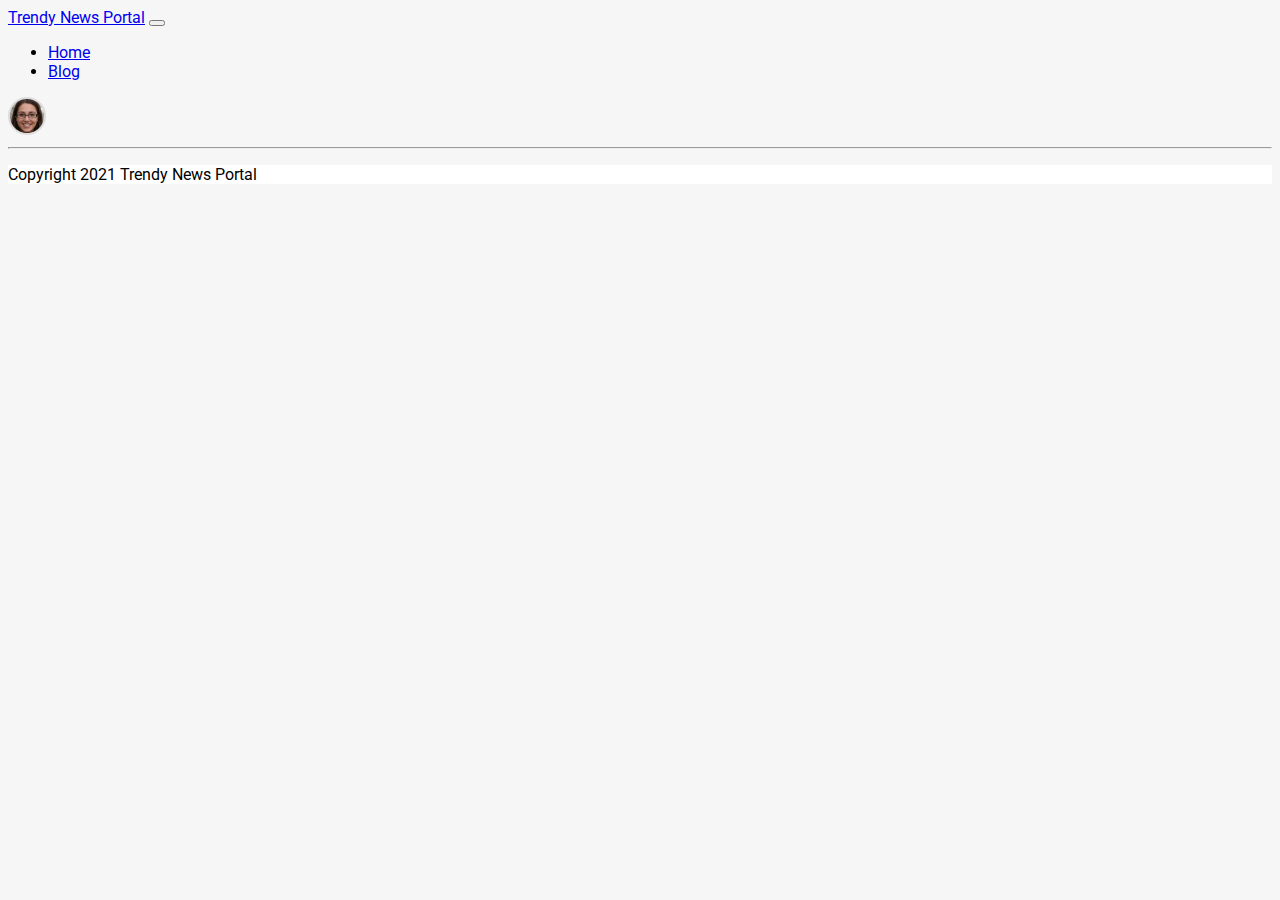
==== commit 9e761694: "Feature - Showing No of news found" ====
--- a/index.html
+++ b/index.html
@@ -50,13 +50,11 @@
     </Section>
     <!-- Category End  -->
     <!-- Category Message Section Start  -->
-    <section class="">
+    <section>
       <div class="container">
         <div class="row">
-          <div class="col">
-            <div class="alert alert-success" role="alert">
-              4 items found for category Entertainment
-            </div>
+          <div id="number-of-category" class="col">
+            
           </div>
         </div>
       </div>
@@ -64,12 +62,12 @@
     <!-- Category Message Section End  -->
     <!-- Short View Start  -->
     <section>
-      <div  class="container">
-        <div id="news-row" class="row">
+      <div id="news-row" class="container">
+        <!-- <div  class="row"> -->
           <!-- <div class="col">
             
           </div> -->
-        </div>
+        <!-- </div> -->
       </div>
       
     </section>
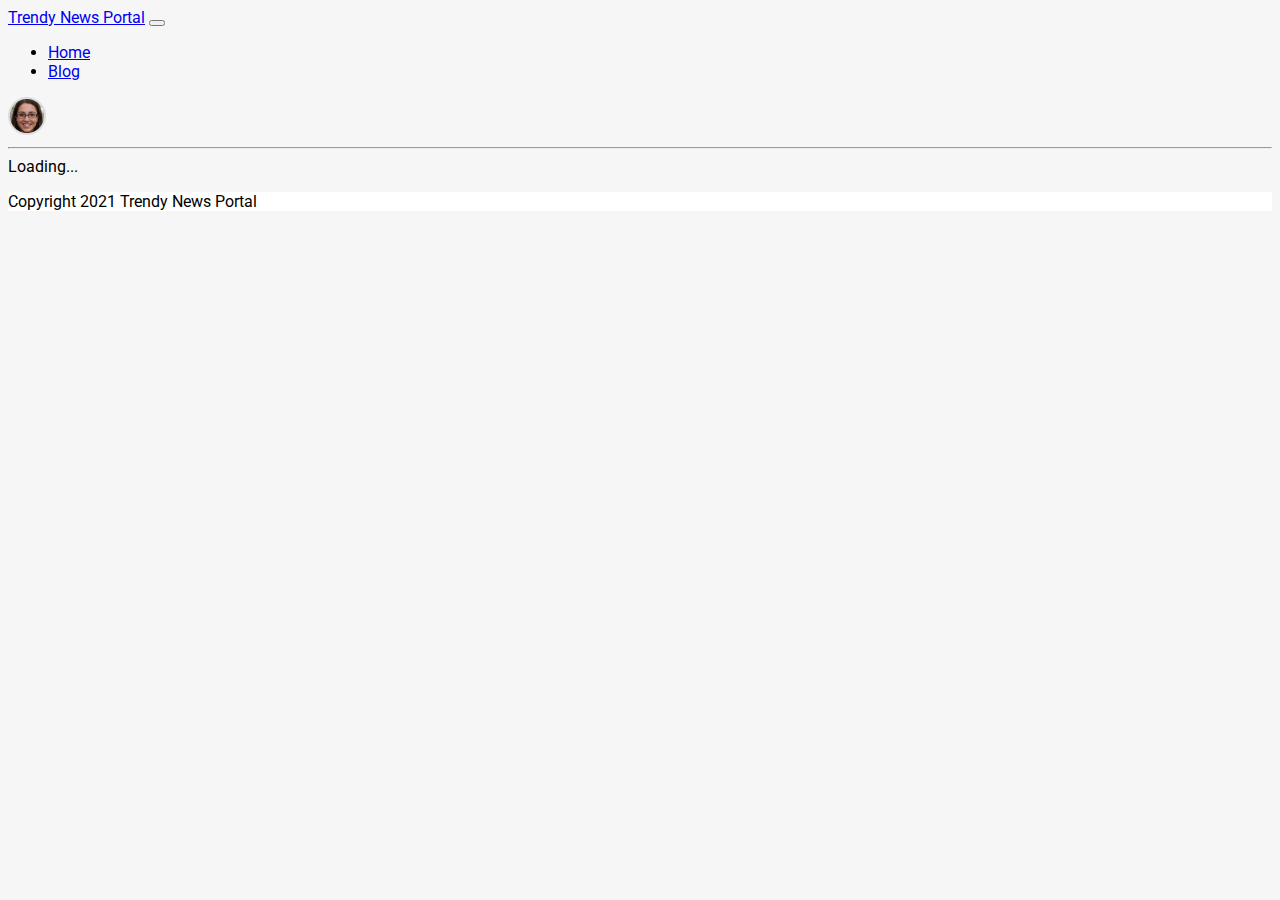
==== commit 31acbd75: "spinner added" ====
--- a/index.html
+++ b/index.html
@@ -43,7 +43,7 @@
     <Section class="mb-5">
       <div class="container">
         <div id="btn-container" class="row align-items-center">
-          <!-- Dynamic Categories Goes Here -->
+          <!--* Dynamic Categories Goes Here -->
 
         </div>
       </div>
@@ -54,24 +54,29 @@
       <div class="container">
         <div class="row">
           <div id="number-of-category" class="col">
+            <!--* Dynamic Content Goes Here  -->
             
           </div>
         </div>
       </div>
     </section>
     <!-- Category Message Section End  -->
-    <!-- Short View Start  -->
+    <!-- News Row Start  -->
     <section>
       <div id="news-row" class="container">
-        <!-- <div  class="row"> -->
-          <!-- <div class="col">
-            
-          </div> -->
-        <!-- </div> -->
+        <!--* Dynamic Content Goes Here  -->
       </div>
-      
     </section>
-    <!-- Short View End  -->
+    <!-- News Row End  -->
+    <!-- Spinner  -->
+    <section id="spinner" class="d-none">
+      <div class="text-center">
+        <div class="spinner-border text-success" role="status">
+          <span class="visually-hidden">Loading...</span>
+        </div>
+      </div>
+    </section>
+    <!-- Spinner  -->
   </main>
   <!-- Main Section End  -->
   <!-- Footer Start  -->
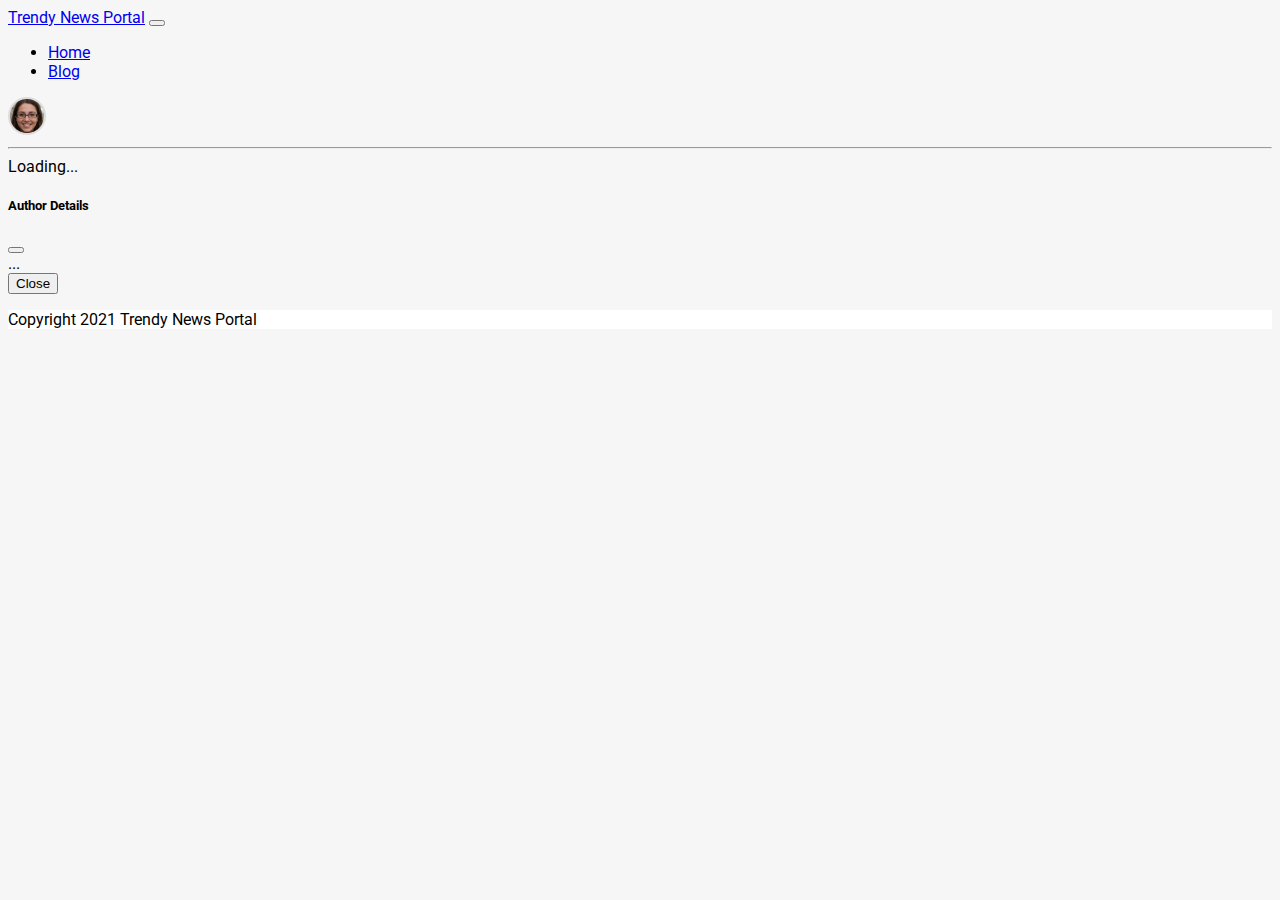
==== commit a1983797: "modal added" ====
--- a/index.html
+++ b/index.html
@@ -68,6 +68,7 @@
       </div>
     </section>
     <!-- News Row End  -->
+
     <!-- Spinner  -->
     <section id="spinner" class="d-none">
       <div class="text-center">
@@ -77,8 +78,29 @@
       </div>
     </section>
     <!-- Spinner  -->
+
+    <!-- Modal start -->
+<!-- Modal -->
+<div class="modal fade" id="newsDetailsModal" tabindex="-1" aria-labelledby="newsDetailsModalLabel" aria-hidden="true">
+  <div class="modal-dialog">
+    <div class="modal-content">
+      <div class="modal-header">
+        <h5 class="modal-title" id="newsDetailsModalLabel">Author Details</h5>
+        <button type="button" class="btn-close" data-bs-dismiss="modal" aria-label="Close"></button>
+      </div>
+      <div id="news-details" class="modal-body">
+        ...
+      </div>
+      <div class="modal-footer">
+        <button type="button" class="btn btn-secondary" data-bs-dismiss="modal">Close</button>
+      </div>
+    </div>
+  </div>
+</div>
+    <!-- Modal end -->
   </main>
   <!-- Main Section End  -->
+
   <!-- Footer Start  -->
   <footer class="text-center mt-5 p-3">
     <p>Copyright 2021 Trendy News Portal</p>
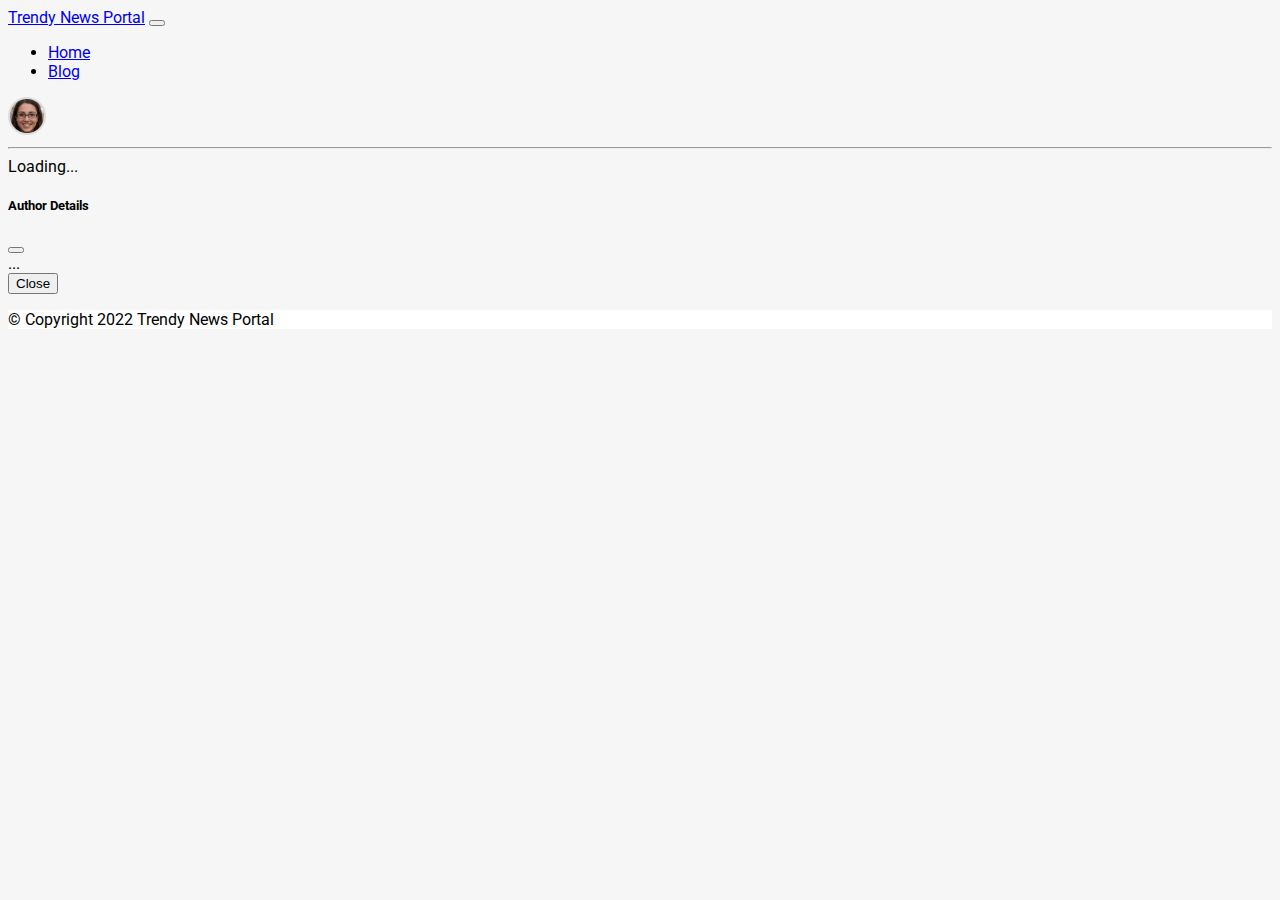
==== commit c91f2ada: "Blog added and final push" ====
--- a/index.html
+++ b/index.html
@@ -22,10 +22,10 @@
         <div class="collapse navbar-collapse" id="navbarSupportedContent">
           <ul class="navbar-nav ml-auto ms-auto mb-2 mb-lg-0">
             <li class="nav-item">
-              <a class="nav-link active fw-bold text-primary text-decoration-underline" aria-current="page" href="#">Home</a>
+              <a class="nav-link active fw-bold text-primary text-decoration-underline" aria-current="page" href="index.html">Home</a>
             </li>
             <li class="nav-item">
-              <a class="nav-link" href="#">Blog</a>
+              <a class="nav-link" href="blog.html">Blog</a>
             </li>
           </ul>
           <div class="ml-5">
@@ -79,7 +79,6 @@
     </section>
     <!-- Spinner  -->
 
-    <!-- Modal start -->
 <!-- Modal -->
 <div class="modal fade" id="newsDetailsModal" tabindex="-1" aria-labelledby="newsDetailsModalLabel" aria-hidden="true">
   <div class="modal-dialog">
@@ -97,13 +96,13 @@
     </div>
   </div>
 </div>
-    <!-- Modal end -->
+    <!-- Modal -->
   </main>
   <!-- Main Section End  -->
 
   <!-- Footer Start  -->
   <footer class="text-center mt-5 p-3">
-    <p>Copyright 2021 Trendy News Portal</p>
+    <p>&copy Copyright 2022 Trendy News Portal</p>
   </footer>
   <!-- Footer End  -->
   
